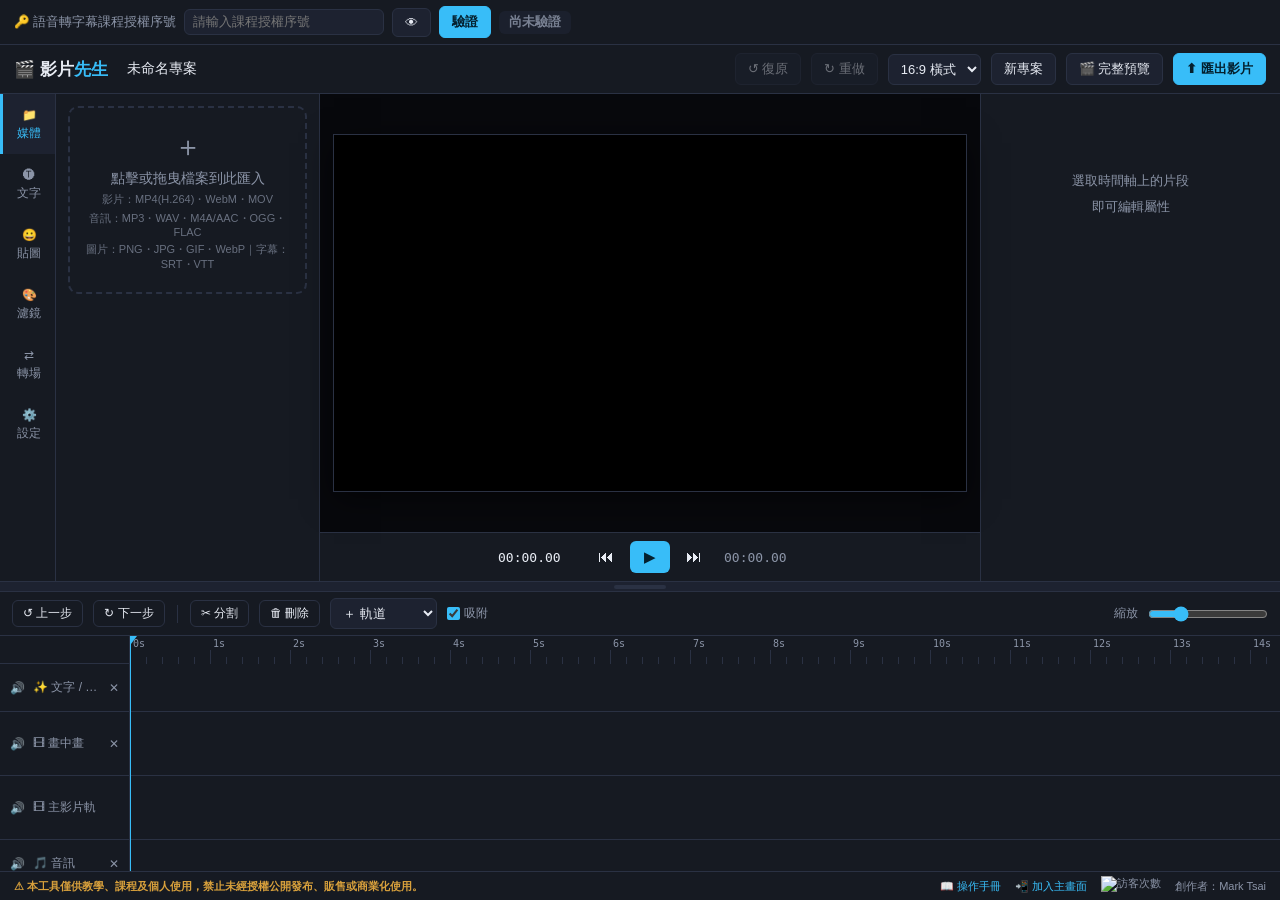
==== mrvideo_s/index.html @ 10c9a99d "feat: mrvideo_s 頁尾加訪客次數計數器 比照 SocialPost/phoenix-loan-limit/IPA_Kano 的做法，用免金鑰免後端的 visitor-badge.laob" ====
<!DOCTYPE html>
<html lang="zh-Hant">
<head>
<meta charset="UTF-8">
<meta name="viewport" content="width=device-width, initial-scale=1">
<title>影片先生（課程教學版） — 影片編輯器</title>
<link rel="manifest" href="manifest.json">
<meta name="theme-color" content="#38bdf8">
<link rel="apple-touch-icon" href="icons/apple-touch-icon.png">
<meta name="mobile-web-app-capable" content="yes">
<meta name="apple-mobile-web-app-capable" content="yes">
<meta name="apple-mobile-web-app-status-bar-style" content="default">
<meta name="apple-mobile-web-app-title" content="影片先生(教學版)">
<link rel="stylesheet" href="css/style.css?v=4">
</head>
<body>

<div id="app">

  <!-- ═══ 課程授權序號列：只鎖「🤖 語音轉字幕」功能，其餘功能（剪輯/匯出等）不受影響 ═══ -->
  <div id="licenseBar">
    <span class="lic-label">🔑 語音轉字幕課程授權序號</span>
    <input type="password" id="licenseSerial" placeholder="請輸入課程授權序號" autocomplete="off">
    <button type="button" class="tb-btn" id="btnLicenseToggle" title="顯示／隱藏序號" aria-label="顯示／隱藏序號">👁</button>
    <button type="button" class="tb-btn primary" id="btnLicenseCheck">驗證</button>
    <span id="licenseStatus" class="lic-status pending">尚未驗證</span>
  </div>

  <!-- 頂部跑馬燈：內容來自 ai-video-studio 系列共用的 Google Sheet「跑馬燈」檔案 -->
  <div id="marqueeBar"><div id="marqueeTrack"></div></div>
  <script>
  /* 頂部跑馬燈 — 獨立運作，跟序號授權列（license-gate.js）及下方 VE 命名空間都無關；內容抓自 ai-video-studio 系列共用的授權伺服器（doPost 無論序號是否有效都會附帶 marquee 陣列） */
  (function () {
    'use strict';
    var MARQUEE_CHECK_URL = "https://script.google.com/macros/s/AKfycbwKX0DNNbY8y4nf90BFTHtxgfqJcHHcZasRrgycl4QAe52_hkjMWSkYk4xOsqU-JPCROw/exec";
    var STORAGE_KEY = 've_marquee';
    var REFRESH_MS = 20 * 60 * 1000;

    var bar = document.getElementById('marqueeBar');
    var track = document.getElementById('marqueeTrack');

    function loadCache() {
      try { return JSON.parse(localStorage.getItem(STORAGE_KEY) || '[]'); } catch (e) { return []; }
    }
    function saveCache(items) {
      try { localStorage.setItem(STORAGE_KEY, JSON.stringify(items)); } catch (e) {}
    }
    function render(items) {
      if (!items || !items.length) return;
      var joined = items.join('　★　');
      track.textContent = joined + '　★　' + joined;
      bar.classList.add('show');
      var width = track.scrollWidth / 2;
      track.style.animationDuration = Math.max(width / 80, 10) + 's';
    }
    function fetchMarquee() {
      fetch(MARQUEE_CHECK_URL, { method: 'POST', body: JSON.stringify({ serial: '' }) })
        .then(function (r) { return r.json(); })
        .then(function (data) {
          if (data && Array.isArray(data.marquee) && data.marquee.length) {
            saveCache(data.marquee);
            render(data.marquee);
          }
        })
        .catch(function () {});
    }

    render(loadCache());
    fetchMarquee();
    setInterval(fetchMarquee, REFRESH_MS);
  })();
  </script>

  <!-- ═══ 頂部工具列 ═══ -->
  <header id="topbar">
    <div class="logo">🎬 影片<span>先生</span></div>
    <input id="projName" class="proj-name" value="未命名專案" spellcheck="false">
    <span id="saveStatus" class="save-status"></span>
    <div class="spacer"></div>
    <button id="btnUndo" class="tb-btn" title="復原 (Ctrl+Z)">↺ 復原</button>
    <button id="btnRedo" class="tb-btn" title="重做 (Ctrl+Y)">↻ 重做</button>
    <select id="aspectSel" class="tb-sel" title="畫布比例">
      <option value="1280x720">16:9 橫式</option>
      <option value="720x1280">9:16 直式</option>
      <option value="960x960">1:1 方形</option>
    </select>
    <button id="btnNew" class="tb-btn">新專案</button>
    <button id="btnPreviewFull" class="tb-btn">🎬 完整預覽</button>
    <button id="btnExport" class="tb-btn primary">⬆ 匯出影片</button>
  </header>

  <!-- ═══ 中段：左面板 / 預覽 / 屬性 ═══ -->
  <main id="middle">
    <aside id="left" style="width:320px">
      <nav id="leftTabs">
        <button class="ltab active" data-panel="media">📁<br>媒體</button>
        <button class="ltab" data-panel="text">🅣<br>文字</button>
        <button class="ltab" data-panel="sticker">😀<br>貼圖</button>
        <button class="ltab" data-panel="filter">🎨<br>濾鏡</button>
        <button class="ltab" data-panel="transition">⇄<br>轉場</button>
        <button class="ltab" data-panel="settings">⚙️<br>設定</button>
      </nav>
      <div id="leftBody">
        <div class="panel active" id="panel-media">
          <div id="dropzone">
            <div class="dz-icon">＋</div>
            <div>點擊或拖曳檔案到此匯入</div>
            <div class="dz-hint">影片：MP4(H.264)・WebM・MOV</div>
            <div class="dz-hint">音訊：MP3・WAV・M4A/AAC・OGG・FLAC</div>
            <div class="dz-hint">圖片：PNG・JPG・GIF・WebP｜字幕：SRT・VTT</div>
            <input type="file" id="fileInput" multiple accept="video/*,image/*,audio/*,.srt,.vtt,.mkv,.flac" hidden>
          </div>
          <div id="mediaGrid"></div>
        </div>
        <div class="panel" id="panel-text">
          <div class="panel-title">點擊將文字加到播放頭位置</div>
          <div id="textPresets"></div>
          <div class="panel-title" style="margin-top:16px">匯入字幕檔（自動依時間排到「字幕」軌）</div>
          <button id="btnSrt" class="text-preset" style="width:100%">📄 匯入 SRT / VTT 字幕檔</button>
          <input type="file" id="srtInput" accept=".srt,.vtt" multiple hidden>
          <div class="panel-title" style="margin-top:16px">🤖 語音轉字幕（辨識時間軸上的講話聲音）</div>
          <button id="btnAsr" class="text-preset" style="width:100%">🤖 辨識全片講話並生成字幕</button>
          <p class="prop-hint" id="asrMsg">辨識完成後會在「字幕」軌新增文字片段，可再手動修改文字與時間。需先在左側「⚙️設定」填入 API 金鑰，並在頂部輸入有效的課程授權序號。</p>
        </div>
        <div class="panel" id="panel-sticker">
          <div class="panel-title">點擊將貼圖加到播放頭位置</div>
          <div id="stickerGrid"></div>
        </div>
        <div class="panel" id="panel-filter">
          <div class="panel-title">套用到選取的片段</div>
          <div id="filterCards"></div>
        </div>
        <div class="panel" id="panel-transition">
          <div class="panel-title">套用到選取片段的開頭（與前一片段銜接）</div>
          <div id="transitionCards"></div>
        </div>
        <div class="panel" id="panel-settings">
          <div class="panel-title">🤖 語音轉字幕設定</div>
          <div class="panel-title" style="margin-top:0;font-weight:bold;color:var(--text)">辨識服務商</div>
          <select id="asrProvider" class="tb-sel" style="width:100%;margin-bottom:8px">
            <option value="gemini">Google Gemini（上限 15MB）</option>
            <option value="openai">OpenAI Whisper（上限 25MB）</option>
          </select>
          <input type="password" id="asrApiKeyGemini" placeholder="Gemini API 金鑰（只存本機瀏覽器）" style="width:100%;margin-bottom:8px;background:var(--panel2);border:1px solid var(--border);color:var(--text);padding:6px 8px;border-radius:5px;font-size:12px">
          <input type="password" id="asrApiKeyOpenai" placeholder="OpenAI API 金鑰（只存本機瀏覽器）" style="width:100%;margin-bottom:8px;background:var(--panel2);border:1px solid var(--border);color:var(--text);padding:6px 8px;border-radius:5px;font-size:12px">
          <p class="prop-hint">供「文字」面板的「🤖 語音轉字幕」使用，需自備所選服務商的 API 金鑰：<a href="https://aistudio.google.com/apikey" target="_blank" style="color:var(--accent)">Google AI Studio</a>（Gemini，有免費額度）或 <a href="https://platform.openai.com/api-keys" target="_blank" style="color:var(--accent)">OpenAI Platform</a>（Whisper，計量付費）。金鑰只儲存在本機瀏覽器，不會上傳到任何伺服器（僅在辨識時直接傳給所選服務商）。此功能另需在頂部輸入有效的「課程授權序號」才能使用。</p>
        </div>
      </div>
    </aside>
    <div class="resizer v" id="rzLeft" title="拖曳調整素材面板寬度"></div>

    <section id="center">
      <div id="previewWrap">
        <canvas id="previewCanvas"></canvas>
        <button id="btnExitPreview" class="tb-btn hidden">✕ 結束完整預覽</button>
      </div>
      <div id="transport">
        <span id="timeCur" class="time">00:00.00</span>
        <div class="tr-btns">
          <button id="btnPrevFrame" class="tr-btn" title="上一格 (←)">⏮</button>
          <button id="btnPlay" class="tr-btn play" title="播放/暫停 (空白鍵)">▶</button>
          <button id="btnNextFrame" class="tr-btn" title="下一格 (→)">⏭</button>
        </div>
        <span id="timeTotal" class="time dim">00:00.00</span>
      </div>
    </section>

    <div class="resizer v" id="rzRight" title="拖曳調整屬性面板寬度"></div>
    <aside id="right" style="width:300px">
      <div id="props"><div class="props-empty">選取時間軸上的片段<br>即可編輯屬性</div></div>
    </aside>
  </main>

  <!-- ═══ 底部：時間軸 ═══ -->
  <div class="resizer h" id="rzBottom" title="拖曳調整時間軸高度"></div>
  <section id="bottom" style="height:280px">
    <div id="tlToolbar">
      <button id="btnUndo2" class="tl-btn" title="上一步驟 (Ctrl+Z)">↺ 上一步</button>
      <button id="btnRedo2" class="tl-btn" title="下一步驟 (Ctrl+Y)">↻ 下一步</button>
      <span class="tl-sep"></span>
      <button id="btnSplit" class="tl-btn" title="在播放頭分割選取片段 (S)">✂ 分割</button>
      <button id="btnDelete" class="tl-btn" title="刪除選取片段 (Del)">🗑 刪除</button>
      <select id="addTrackSel" class="tb-sel" title="新增軌道">
        <option value="">＋ 軌道</option>
        <option value="audio">音訊軌</option>
        <option value="video">畫中畫軌</option>
        <option value="overlay">文字/貼圖軌</option>
      </select>
      <label class="tl-check"><input type="checkbox" id="chkSnap" checked> 吸附</label>
      <div class="spacer"></div>
      <span class="tl-zoom-label">縮放</span>
      <input type="range" id="zoomSlider" min="10" max="300" value="80">
    </div>
    <div id="tlWrap">
      <div id="tlHeads"></div>
      <div id="tlBody">
        <div id="tlContent">
          <canvas id="ruler" height="28"></canvas>
          <div id="tracksArea"></div>
          <div id="playhead"><div class="ph-head"></div></div>
        </div>
      </div>
    </div>
  </section>

  <!-- ═══ 頁尾警語 ═══ -->
  <footer id="footer">
    <span class="footer-warn">⚠ 本工具僅供教學、課程及個人使用，禁止未經授權公開發布、販售或商業化使用。</span>
    <a class="footer-link" href="manual.html" target="_blank">📖 操作手冊</a>
    <button type="button" id="installBtn" class="footer-link footer-install-btn">📲 加入主畫面</button>
    <img src="https://visitor-badge.laobi.icu/badge?page_id=m255525.mrvideos" alt="訪客次數" style="vertical-align:middle;height:20px;">
    <span class="footer-credit">創作者：Mark Tsai</span>
  </footer>
</div>

<!-- ═══ 匯出對話框 ═══ -->
<div id="exportModal" class="modal hidden">
  <div class="modal-box">
    <h3>匯出影片</h3>
    <div id="exportInfo" class="exp-info"></div>
    <div class="exp-extra">
      <label class="tl-check"><input type="checkbox" id="chkExportSrt"> 同時匯出字幕檔（.srt）</label>
      <label class="tl-check"><input type="checkbox" id="chkExportMp3"> 同時匯出音軌（.mp3）</label>
    </div>
    <div class="exp-bar"><div id="exportProgress"></div></div>
    <div id="exportStatus" class="exp-status">準備中…</div>
    <div class="modal-btns">
      <button id="btnExportStart" class="tb-btn primary">開始匯出</button>
      <button id="btnExportCancel" class="tb-btn">取消</button>
    </div>
    <div class="exp-note">快速匯出以背景編碼產生 MP4，無需播放影片；若瀏覽器不支援會自動改用即時錄製（耗時＝影片長度）。建議使用 Chrome / Edge。<br><strong>本工具僅供教學、課程及個人使用，禁止未經授權公開發布、販售或商業化使用。</strong></div>
  </div>
</div>

<div id="toast" class="hidden"></div>

<!-- mp4-muxer：WebCodecs 快速匯出的 MP4 封裝器（載入失敗時自動退回即時錄製） -->
<script src="https://cdn.jsdelivr.net/npm/mp4-muxer@5.2.1/build/mp4-muxer.min.js"></script>
<!-- lamejs：純 JS MP3 編碼器，供匯出「同時匯出音軌 (.mp3)」使用（載入失敗時該選項會提示錯誤，不影響影片匯出） -->
<script src="https://cdn.jsdelivr.net/npm/lamejs@1.2.1/lame.min.js"></script>
<script src="js/license-gate.js?v=2"></script>
<script src="js/util.js?v=1"></script>
<script src="js/state.js?v=2"></script>
<script src="js/db.js?v=1"></script>
<script src="js/media.js?v=6"></script>
<script src="js/preview.js?v=10"></script>
<script src="js/timeline.js?v=6"></script>
<script src="js/panels.js?v=7"></script>
<script src="js/export.js?v=10"></script>
<script src="js/main.js?v=4"></script>

<script>
/* 加入主畫面（PWA）— 獨立運作，跟頁首跑馬燈／序號授權列／上方 VE 命名空間都無關，重用 VE.toast 顯示提示 */
(function () {
  'use strict';
  var deferredPrompt = null;
  var btn = document.getElementById('installBtn');

  var ua = navigator.userAgent || '';
  var isIOSDevice = /iPad|iPhone|iPod/.test(ua) || (navigator.platform === 'MacIntel' && navigator.maxTouchPoints > 1);
  var isMacDesktop = /Macintosh/.test(ua) && !isIOSDevice;
  var isSafariEngine = /^((?!chrome|crios|fxios|edgios|android).)*safari/i.test(ua);
  var isStandalone = (window.matchMedia && window.matchMedia('(display-mode: standalone)').matches) || window.navigator.standalone === true;

  function fallbackMessage() {
    if (isIOSDevice) return '請點畫面上的「分享」圖示，選「加入主畫面」';
    if (isMacDesktop && isSafariEngine) return '請用選單列「檔案」→「加入 Dock」（Safari 17 以上）';
    return '目前瀏覽器不支援安裝，或已安裝過';
  }

  window.addEventListener('beforeinstallprompt', function (e) {
    e.preventDefault();
    deferredPrompt = e;
  });
  window.addEventListener('appinstalled', function () {
    deferredPrompt = null;
  });

  if (btn) {
    if (isStandalone) {
      btn.style.display = 'none';
    } else {
      btn.addEventListener('click', function () {
        if (!deferredPrompt) {
          if (window.VE && VE.toast) VE.toast(fallbackMessage()); else window.alert(fallbackMessage());
          return;
        }
        try {
          deferredPrompt.prompt();
          deferredPrompt.userChoice.then(function () { deferredPrompt = null; });
        } catch (e) {
          if (window.VE && VE.toast) VE.toast(fallbackMessage()); else window.alert(fallbackMessage());
        }
      });
    }
  }

  if ('serviceWorker' in navigator) {
    window.addEventListener('load', function () {
      navigator.serviceWorker.register('service-worker.js').catch(function () {});
    });
  }
})();
</script>
</body>
</html>
---- mrvideo_s/css/style.css ----
/* ═══ 剪影 Web — 深色剪輯介面 ═══ */
:root{
  --bg:#0d0f14;
  --panel:#161a22;
  --panel2:#1d2230;
  --panel3:#242b3d;
  --border:#2a3143;
  --text:#e8ecf4;
  --dim:#8b94a7;
  --accent:#38bdf8;
  --accent-dim:#0e7490;
  --danger:#f87171;
  --clip-video:#2b5f8f;
  --clip-image:#3d7a5a;
  --clip-audio:#3f7d52;
  --clip-text:#7c5cbf;
  --clip-sticker:#b07a3c;
  --font:"Microsoft JhengHei","Noto Sans TC","PingFang TC",sans-serif;
}
*{box-sizing:border-box;margin:0;padding:0}
html,body{height:100%;overflow:hidden}
body{background:var(--bg);color:var(--text);font-family:var(--font);font-size:14px;user-select:none}
button{font-family:var(--font);cursor:pointer}
input,select,textarea{font-family:var(--font)}
.spacer{flex:1}
.hidden{display:none!important}

#app{display:flex;flex-direction:column;height:100vh}

/* ═══ 頂部跑馬燈（內容來自 ai-video-studio 系列共用的 Google Sheet「跑馬燈」檔案） ═══ */
#marqueeBar{flex:0 0 auto;height:30px;background:var(--panel);border-bottom:1px solid var(--border);overflow:hidden;display:none;align-items:center}
#marqueeBar.show{display:flex}
#marqueeTrack{display:inline-block;white-space:nowrap;padding-left:100%;font-size:13px;font-weight:600;color:var(--accent);animation:marquee-scroll 30s linear infinite}
@keyframes marquee-scroll{from{transform:translateX(0)}to{transform:translateX(-50%)}}

/* ═══ 頂部工具列 ═══ */
#topbar{display:flex;align-items:center;gap:10px;padding:8px 14px;background:var(--panel);border-bottom:1px solid var(--border);flex:0 0 auto}
.logo{font-size:17px;font-weight:bold;white-space:nowrap}
.logo span{color:var(--accent)}
.proj-name{background:transparent;border:1px solid transparent;color:var(--text);font-size:14px;padding:4px 8px;border-radius:6px;width:180px}
.proj-name:hover,.proj-name:focus{border-color:var(--border);background:var(--panel2);outline:none}
.save-status{color:var(--dim);font-size:12px}
.tb-btn{background:var(--panel2);border:1px solid var(--border);color:var(--text);padding:6px 12px;border-radius:6px;font-size:13px}
.tb-btn:hover{background:var(--panel3)}
.tb-btn:disabled{opacity:.4;cursor:default}
.tb-btn.primary{background:var(--accent);border-color:var(--accent);color:#04202e;font-weight:bold}
.tb-btn.primary:hover{filter:brightness(1.1)}
.tb-sel{background:var(--panel2);border:1px solid var(--border);color:var(--text);padding:6px 8px;border-radius:6px;font-size:13px}

/* ═══ 中段三欄 ═══ */
#middle{display:flex;flex:1;min-height:0}
#left{display:flex;flex:0 0 auto;background:var(--panel);border-right:1px solid var(--border)}

/* ═══ 面板大小調整分隔線 ═══ */
.resizer{flex:0 0 auto;transition:background .15s;z-index:20}
.resizer.v{width:6px;cursor:col-resize;margin:0 -3px;position:relative;background:transparent}
.resizer.v:hover,.resizer.v.active{background:var(--accent)}
/* 時間軸上緣：可見的拖曳橫桿（中央有握把） */
.resizer.h{height:10px;cursor:row-resize;background:var(--panel2);border-top:1px solid var(--border);display:flex;align-items:center;justify-content:center}
.resizer.h::after{content:'';width:52px;height:4px;border-radius:2px;background:var(--border);transition:background .15s}
.resizer.h:hover{background:var(--panel3)}
.resizer.h:hover::after,.resizer.h.active::after{background:var(--accent)}
#leftTabs{display:flex;flex-direction:column;width:56px;flex:0 0 auto;border-right:1px solid var(--border);overflow-y:auto}
.ltab{background:transparent;border:none;color:var(--dim);padding:12px 4px;font-size:12px;line-height:1.5;border-left:3px solid transparent}
.ltab:hover{color:var(--text)}
.ltab.active{color:var(--accent);border-left-color:var(--accent);background:var(--panel2)}
#leftBody{flex:1;overflow-y:auto;min-width:0}
.panel{display:none;padding:12px}
.panel.active{display:block}
.panel-title{color:var(--dim);font-size:12px;margin-bottom:10px}

/* 匯入區 */
#dropzone{border:2px dashed var(--border);border-radius:10px;padding:20px 10px;text-align:center;color:var(--dim);cursor:pointer;transition:.15s}
#dropzone:hover,#dropzone.drag{border-color:var(--accent);color:var(--accent);background:rgba(56,189,248,.05)}
.dz-icon{font-size:28px;margin-bottom:4px}
.dz-hint{font-size:11px;margin-top:4px;opacity:.7}

/* 素材庫 */
#mediaGrid{display:grid;grid-template-columns:repeat(auto-fill,minmax(105px,1fr));gap:8px;margin-top:12px}
.media-item{background:var(--panel2);border:1px solid var(--border);border-radius:8px;overflow:hidden;cursor:grab;position:relative}
.media-item:hover{border-color:var(--accent)}
.media-item.offline{opacity:.45}
.media-thumb{width:100%;height:62px;object-fit:cover;display:block;background:#000}
.media-thumb-icon{width:100%;height:62px;display:flex;align-items:center;justify-content:center;font-size:26px;background:#20293a}
.media-name{font-size:11px;padding:4px 6px;white-space:nowrap;overflow:hidden;text-overflow:ellipsis;color:var(--dim)}
.media-dur{position:absolute;top:4px;right:4px;background:rgba(0,0,0,.7);font-size:10px;padding:1px 5px;border-radius:4px}
.media-add{position:absolute;top:4px;left:4px;background:var(--accent);color:#04202e;border:none;border-radius:4px;width:20px;height:20px;font-weight:bold;display:none;line-height:1}
.media-item:hover .media-add{display:block}
.media-del{position:absolute;bottom:26px;right:4px;background:rgba(0,0,0,.7);color:var(--danger);border:none;border-radius:4px;width:20px;height:20px;display:none;line-height:1}
.media-item:hover .media-del{display:block}

/* 文字/貼圖/濾鏡/轉場卡片 */
#textPresets{display:flex;flex-direction:column;gap:8px}
.text-preset{background:var(--panel2);border:1px solid var(--border);border-radius:8px;padding:14px;text-align:center;cursor:pointer}
.text-preset:hover{border-color:var(--accent)}
#stickerGrid{display:grid;grid-template-columns:repeat(5,1fr);gap:6px}
.sticker-btn{background:var(--panel2);border:1px solid var(--border);border-radius:8px;font-size:24px;padding:8px 0}
.sticker-btn:hover{border-color:var(--accent);background:var(--panel3)}
#filterCards,#transitionCards{display:grid;grid-template-columns:repeat(2,1fr);gap:8px}
.fx-card{background:var(--panel2);border:1px solid var(--border);border-radius:8px;padding:10px;text-align:center;cursor:pointer}
.fx-card:hover{border-color:var(--accent)}
.fx-card .fx-icon{font-size:22px;margin-bottom:4px}
.fx-card .fx-name{font-size:12px}
.fx-card.active{border-color:var(--accent);background:rgba(56,189,248,.1)}

/* ═══ 中央預覽 ═══ */
#center{flex:1;display:flex;flex-direction:column;min-width:0;background:#07080c}
#previewWrap{flex:1;display:flex;align-items:center;justify-content:center;min-height:0;padding:14px;position:relative}
#previewCanvas{max-width:100%;max-height:100%;background:#000;box-shadow:0 0 0 1px var(--border),0 8px 30px rgba(0,0,0,.5);cursor:move}
#btnExitPreview{position:absolute;top:10px;right:10px;z-index:20}

/* ═══ 完整預覽（劇院模式）：隱藏側面板與時間軸，讓中央畫布放大播放完整成品 ═══ */
#app.theater-mode #left,
#app.theater-mode #rzLeft,
#app.theater-mode #right,
#app.theater-mode #rzRight,
#app.theater-mode #rzBottom,
#app.theater-mode #bottom{display:none}
#transport{display:flex;align-items:center;gap:14px;padding:8px 16px;background:var(--panel);border-top:1px solid var(--border);justify-content:center}
.time{font-family:Consolas,monospace;font-size:13px;min-width:78px}
.time.dim{color:var(--dim)}
.tr-btns{display:flex;gap:8px}
.tr-btn{background:transparent;border:none;color:var(--text);font-size:16px;padding:4px 8px;border-radius:6px}
.tr-btn:hover{background:var(--panel3)}
.tr-btn.play{background:var(--accent);color:#04202e;width:40px;height:32px;font-size:15px}

/* ═══ 右側屬性面板 ═══ */
#right{flex:0 0 auto;background:var(--panel);border-left:1px solid var(--border);overflow-y:auto}
#props{padding:14px}
.props-empty{color:var(--dim);text-align:center;padding-top:60px;font-size:13px;line-height:2}
.props-section{margin-bottom:16px}
.props-section h4{font-size:12px;color:var(--accent);margin-bottom:8px;border-bottom:1px solid var(--border);padding-bottom:4px}
.prop-row{display:flex;align-items:center;gap:8px;margin-bottom:7px}
.prop-row label{width:56px;flex:0 0 auto;font-size:12px;color:var(--dim)}
.prop-row input[type=number]{width:70px;background:var(--panel2);border:1px solid var(--border);color:var(--text);padding:4px 6px;border-radius:5px;font-size:12px}
.prop-row input[type=range]{flex:1;accent-color:var(--accent)}
.prop-row input[type=color]{width:32px;height:26px;border:1px solid var(--border);border-radius:5px;background:var(--panel2);padding:1px}
.prop-row input[type=text],.prop-row textarea,.prop-row select{flex:1;background:var(--panel2);border:1px solid var(--border);color:var(--text);padding:5px 7px;border-radius:5px;font-size:12px}
.prop-row textarea{resize:vertical;min-height:48px}
.prop-row .val{width:44px;font-size:11px;color:var(--dim);text-align:right}
.kf-btn{background:transparent;border:1px solid var(--border);color:var(--dim);width:24px;height:24px;border-radius:5px;font-size:11px;flex:0 0 auto;line-height:1}
.kf-btn:hover{border-color:var(--accent);color:var(--accent)}
.kf-btn.has-kf{color:var(--accent);border-color:var(--accent-dim)}
.kf-btn.at-kf{background:var(--accent);color:#04202e;border-color:var(--accent)}
.prop-hint{font-size:11px;color:var(--dim);margin-top:4px;line-height:1.6}
.prop-btn{background:var(--panel2);border:1px solid var(--border);color:var(--text);padding:4px 10px;border-radius:5px;font-size:12px}
.prop-btn:hover{background:var(--panel3)}
.props-clipname{font-size:13px;font-weight:bold;margin-bottom:2px;word-break:break-all}
.props-cliptype{font-size:11px;color:var(--dim);margin-bottom:12px}

/* ═══ 底部時間軸 ═══ */
#bottom{flex:0 0 auto;display:flex;flex-direction:column;background:var(--panel);border-top:1px solid var(--border);min-height:0}
.tl-sep{width:1px;height:18px;background:var(--border);margin:0 2px}
#tlToolbar{display:flex;align-items:center;gap:10px;padding:6px 12px;border-bottom:1px solid var(--border);flex:0 0 auto}
.tl-btn{background:transparent;border:1px solid var(--border);color:var(--text);padding:4px 10px;border-radius:6px;font-size:12px}
.tl-btn:hover{background:var(--panel3)}
.tl-check{font-size:12px;color:var(--dim);display:flex;align-items:center;gap:4px}
.tl-check input{accent-color:var(--accent)}
.tl-zoom-label{font-size:12px;color:var(--dim)}
#zoomSlider{width:120px;accent-color:var(--accent)}

#tlWrap{flex:1;display:flex;min-height:0;overflow-y:auto}
#tlHeads{width:130px;flex:0 0 auto;border-right:1px solid var(--border);background:var(--panel)}
.tl-head-spacer{height:28px;border-bottom:1px solid var(--border)}
.tl-head{display:flex;align-items:center;gap:6px;padding:0 8px;border-bottom:1px solid var(--border);font-size:12px;color:var(--dim);cursor:grab;user-select:none}
.tl-head.dragging{background:var(--panel3);color:var(--text);cursor:grabbing;box-shadow:inset 3px 0 0 var(--accent)}
.tl-head .th-name{flex:1;white-space:nowrap;overflow:hidden;text-overflow:ellipsis}
.th-mute{background:transparent;border:none;color:var(--dim);font-size:12px;padding:2px}
.th-mute.on{color:var(--danger)}
#tlBody{flex:1;overflow-x:auto;overflow-y:hidden;position:relative}
#tlContent{position:relative;min-height:100%}
#ruler{display:block;cursor:pointer}
#tracksArea{position:relative}
.track-row{position:relative;border-bottom:1px solid var(--border);background:repeating-linear-gradient(90deg,transparent 0,transparent 100%)}
.track-row.drag-over{background:rgba(56,189,248,.07)}

/* 拖放素材時：亮起相容的目標軌道 */
body[data-drag-type="video"] .track-row[data-track-type="video"],
body[data-drag-type="image"] .track-row[data-track-type="video"],
body[data-drag-type="audio"] .track-row[data-track-type="audio"]{
  background:rgba(56,189,248,.08);
  box-shadow:inset 0 0 0 1px rgba(56,189,248,.35);
}

/* 拖放落點幽靈預覽 */
#dropGhost{position:absolute;top:4px;bottom:4px;border-radius:6px;pointer-events:none;z-index:6;border:1.5px dashed var(--accent);background:rgba(56,189,248,.18)}
#dropGhost.newtrack{border-color:#f59e0b;background:rgba(245,158,11,.16)}
#dropGhost.bad{border-color:var(--danger);background:rgba(248,113,113,.15)}

.clip{position:absolute;top:4px;bottom:4px;border-radius:6px;overflow:hidden;cursor:grab;border:1.5px solid transparent;font-size:11px}
.clip.selected{border-color:var(--accent);box-shadow:0 0 8px rgba(56,189,248,.45);z-index:5}
.clip .clip-label{position:absolute;left:6px;top:3px;right:6px;white-space:nowrap;overflow:hidden;text-overflow:ellipsis;text-shadow:0 1px 2px rgba(0,0,0,.8);pointer-events:none}
.clip .clip-thumb{position:absolute;inset:0;background-size:auto 100%;background-repeat:repeat-x;opacity:.55;pointer-events:none}
.clip.c-video{background:var(--clip-video)}
.clip.c-image{background:var(--clip-image)}
.clip.c-audio{background:var(--clip-audio)}
.clip.c-text{background:var(--clip-text)}
.clip.c-sticker{background:var(--clip-sticker)}
.clip .trim{position:absolute;top:0;bottom:0;width:8px;cursor:ew-resize;z-index:3}
.clip .trim.l{left:0}.clip .trim.r{right:0}
.clip.selected .trim{background:rgba(56,189,248,.5)}
.clip .kf-marks{position:absolute;bottom:1px;left:0;right:0;height:8px;pointer-events:none}
.clip .kf-mark{position:absolute;width:6px;height:6px;background:#fff;transform:rotate(45deg) translateX(-3px);bottom:1px}
.clip .trans-badge{position:absolute;left:0;top:0;bottom:0;width:14px;background:linear-gradient(90deg,rgba(0,0,0,.55),transparent);display:flex;align-items:center;justify-content:center;font-size:9px;pointer-events:none}

#playhead{position:absolute;top:0;bottom:0;width:0;border-left:1.5px solid var(--accent);z-index:10;pointer-events:none}
.ph-head{position:absolute;top:0;left:-6.5px;width:0;height:0;border:6px solid transparent;border-top:8px solid var(--accent)}

/* ═══ Modal / Toast ═══ */
.modal{position:fixed;inset:0;background:rgba(0,0,0,.65);display:flex;align-items:center;justify-content:center;z-index:100}
.modal-box{background:var(--panel2);border:1px solid var(--border);border-radius:12px;padding:24px;width:420px;max-width:92vw}
.modal-box h3{margin-bottom:14px}
.exp-info{font-size:13px;color:var(--dim);margin-bottom:12px;line-height:1.8}
.exp-bar{height:8px;background:var(--panel);border-radius:4px;overflow:hidden;margin-bottom:8px}
#exportProgress{height:100%;width:0;background:var(--accent);transition:width .3s}
.exp-status{font-size:12px;color:var(--dim);margin-bottom:14px}
.modal-btns{display:flex;gap:10px;justify-content:flex-end}
.exp-extra{display:flex;flex-direction:column;gap:6px;margin-bottom:12px}
.exp-note{font-size:11px;color:var(--dim);margin-top:14px;line-height:1.7;border-top:1px solid var(--border);padding-top:10px}

/* ═══ 頁尾警語 ═══ */
#footer{display:flex;align-items:center;gap:14px;padding:4px 14px;background:var(--panel);border-top:1px solid var(--border);flex:0 0 auto;font-size:11px;color:var(--dim)}
.footer-warn{flex:1;font-weight:bold;color:#d9a13c;white-space:nowrap;overflow:hidden;text-overflow:ellipsis}
.footer-credit{white-space:nowrap}
.footer-link{color:var(--accent);text-decoration:none;white-space:nowrap}
.footer-link:hover{text-decoration:underline}
.footer-install-btn{background:none;border:none;font-size:11px;padding:0;font-family:inherit}

#toast{position:fixed;bottom:300px;left:50%;transform:translateX(-50%);background:var(--panel3);border:1px solid var(--border);color:var(--text);padding:9px 18px;border-radius:8px;font-size:13px;z-index:200;box-shadow:0 4px 20px rgba(0,0,0,.5)}

/* ═══ RWD ═══ */
@media (max-width:980px){
  #left{width:250px}
  #right{width:240px}
}
@media (max-width:600px){
  #app::before{content:"📱 畫面太小 — 請使用桌面瀏覽器以獲得完整剪輯體驗";position:fixed;inset:0;background:var(--bg);z-index:999;display:flex;align-items:center;justify-content:center;padding:30px;text-align:center;line-height:2;font-size:15px}
}
::-webkit-scrollbar{width:10px;height:10px}
::-webkit-scrollbar-thumb{background:var(--panel3);border-radius:5px}
::-webkit-scrollbar-track{background:transparent}

/* ═══ 課程授權序號列（只鎖「🤖 語音轉字幕」功能，不擋其他操作） ═══ */
#licenseBar{display:flex;align-items:center;gap:8px;padding:6px 14px;background:var(--panel);border-bottom:1px solid var(--border);flex:0 0 auto;font-size:12.5px}
.lic-label{color:var(--dim);white-space:nowrap}
#licenseSerial{flex:0 0 auto;width:200px;min-width:0;background:var(--panel2);border:1px solid var(--border);color:var(--text);padding:5px 8px;border-radius:6px;font-size:12.5px;font-family:inherit}
.lic-status{padding:3px 10px;border-radius:6px;background:var(--panel2);color:var(--dim);font-weight:600;white-space:nowrap}
.lic-status.ok{background:rgba(56,189,248,.12);color:var(--accent)}
.lic-status.pending{opacity:.85}
.lic-status.bad{background:rgba(248,113,113,.12);color:var(--danger)}
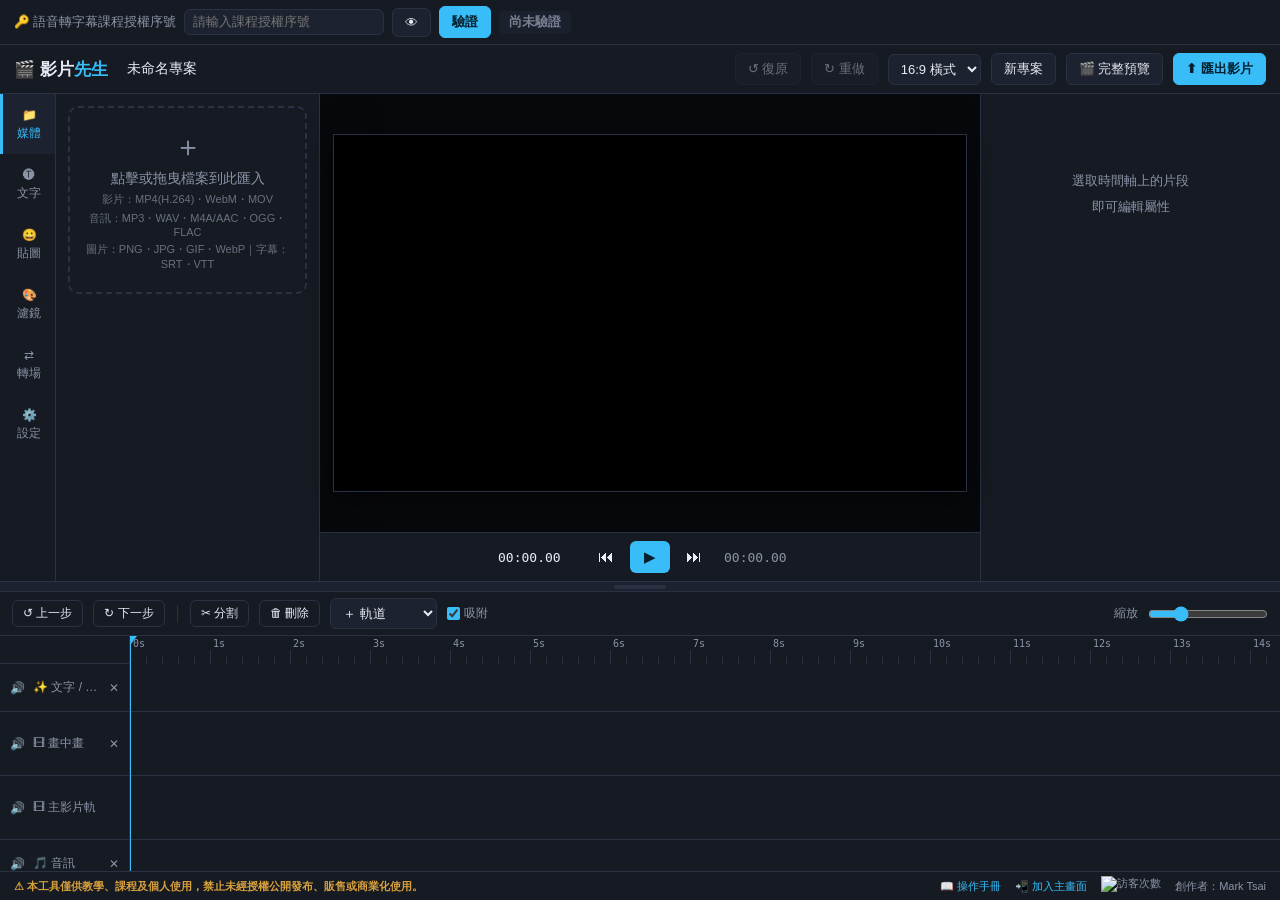
==== commit dd359859: "fix: 軌道靜音不再連帶隱藏影片軌畫面 軌道標頭「靜音」按鈕原本同時會隱藏整軌畫面，對影片軌來說變成 「按下靜音、畫面也跟著變黑」。拆開靜音（聲音）與隱藏（畫面）， 靜音一個影片軌後畫面仍會正常顯示" ====
--- a/mrvideo_s/index.html
+++ b/mrvideo_s/index.html
@@ -242,11 +242,11 @@
 <script src="js/util.js?v=1"></script>
 <script src="js/state.js?v=2"></script>
 <script src="js/db.js?v=1"></script>
-<script src="js/media.js?v=6"></script>
-<script src="js/preview.js?v=10"></script>
-<script src="js/timeline.js?v=6"></script>
-<script src="js/panels.js?v=7"></script>
-<script src="js/export.js?v=10"></script>
+<script src="js/media.js?v=7"></script>
+<script src="js/preview.js?v=11"></script>
+<script src="js/timeline.js?v=7"></script>
+<script src="js/panels.js?v=8"></script>
+<script src="js/export.js?v=11"></script>
 <script src="js/main.js?v=4"></script>
 
 <script>
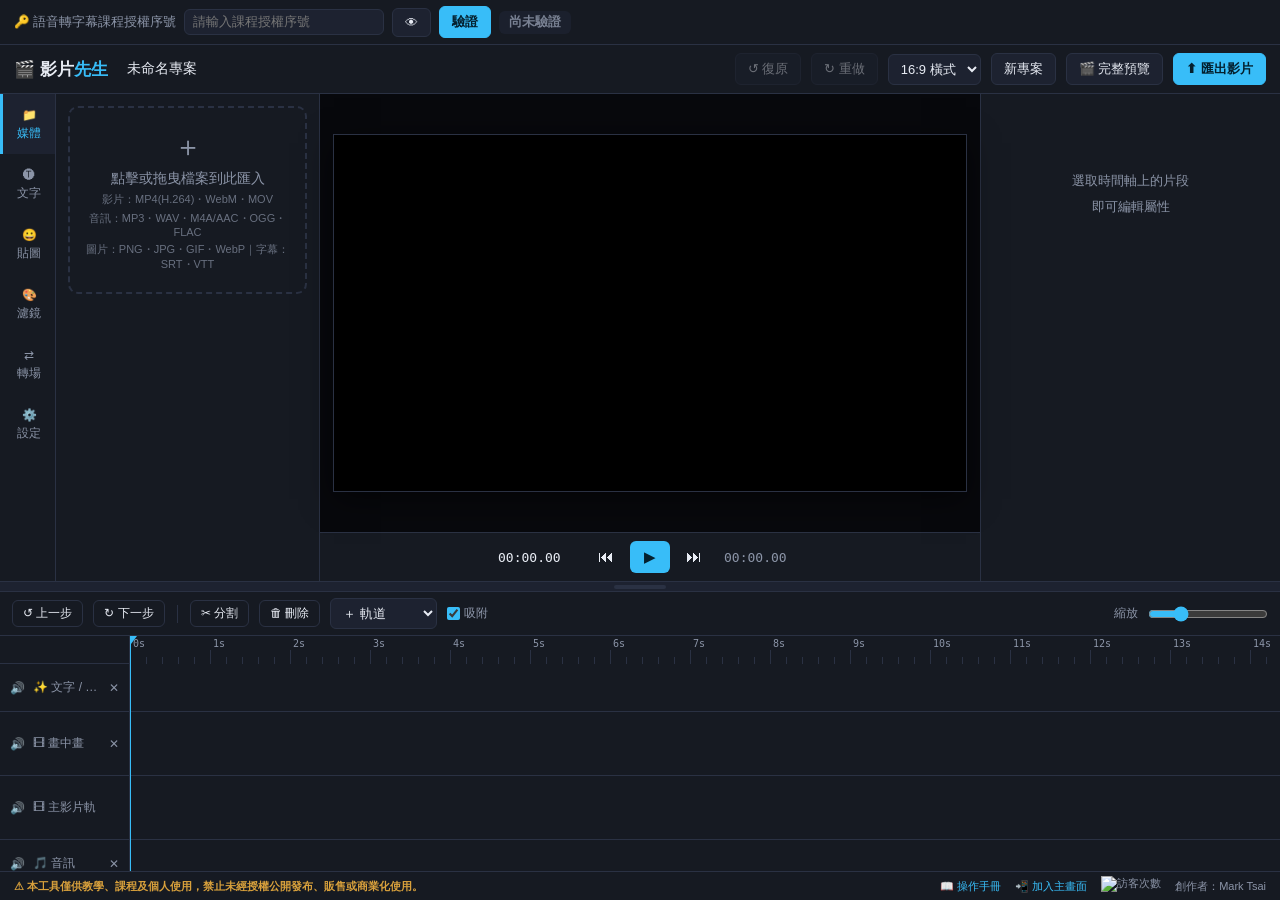
==== commit 8ccf7d41: "mrvideo_s 跑馬燈：內容不變不重繪、支援 [文字](網址) 連結語法 避免每 20 分鐘背景重抓資料時無條件重寫 DOM 導致 CSS animation 被重置歸零重跑； 新增 markdo" ====
--- a/mrvideo_s/index.html
+++ b/mrvideo_s/index.html
@@ -38,6 +38,7 @@
 
     var bar = document.getElementById('marqueeBar');
     var track = document.getElementById('marqueeTrack');
+    var lastKey = null;
 
     function loadCache() {
       try { return JSON.parse(localStorage.getItem(STORAGE_KEY) || '[]'); } catch (e) { return []; }
@@ -45,10 +46,44 @@
     function saveCache(items) {
       try { localStorage.setItem(STORAGE_KEY, JSON.stringify(items)); } catch (e) {}
     }
+    // 把「[文字](https://...)」語法轉成可點擊連結，其餘文字維持純文字（用 createTextNode 避免 XSS）
+    function appendParsedText(container, text) {
+      var re = /\[([^\]]+)\]\((https?:\/\/[^\s)]+)\)/g;
+      var lastIndex = 0, m;
+      while ((m = re.exec(text))) {
+        if (m.index > lastIndex) container.appendChild(document.createTextNode(text.slice(lastIndex, m.index)));
+        var a = document.createElement('a');
+        a.href = m[2];
+        a.textContent = m[1];
+        a.target = '_blank';
+        a.rel = 'noopener noreferrer';
+        a.style.color = 'inherit';
+        a.style.textDecoration = 'underline';
+        container.appendChild(a);
+        lastIndex = re.lastIndex;
+      }
+      if (lastIndex < text.length) container.appendChild(document.createTextNode(text.slice(lastIndex)));
+    }
+    function buildTrackContent(items) {
+      var frag = document.createDocumentFragment();
+      function appendPass() {
+        items.forEach(function (item, idx) {
+          if (idx > 0) frag.appendChild(document.createTextNode('　★　'));
+          appendParsedText(frag, item);
+        });
+      }
+      appendPass();
+      frag.appendChild(document.createTextNode('　★　'));
+      appendPass();
+      return frag;
+    }
     function render(items) {
       if (!items || !items.length) return;
-      var joined = items.join('　★　');
-      track.textContent = joined + '　★　' + joined;
+      var key = JSON.stringify(items);
+      if (key === lastKey) return;   // 內容沒變就不重繪，避免 CSS animation 被重置而歸零重跑
+      lastKey = key;
+      track.innerHTML = '';
+      track.appendChild(buildTrackContent(items));
       bar.classList.add('show');
       var width = track.scrollWidth / 2;
       track.style.animationDuration = Math.max(width / 80, 10) + 's';
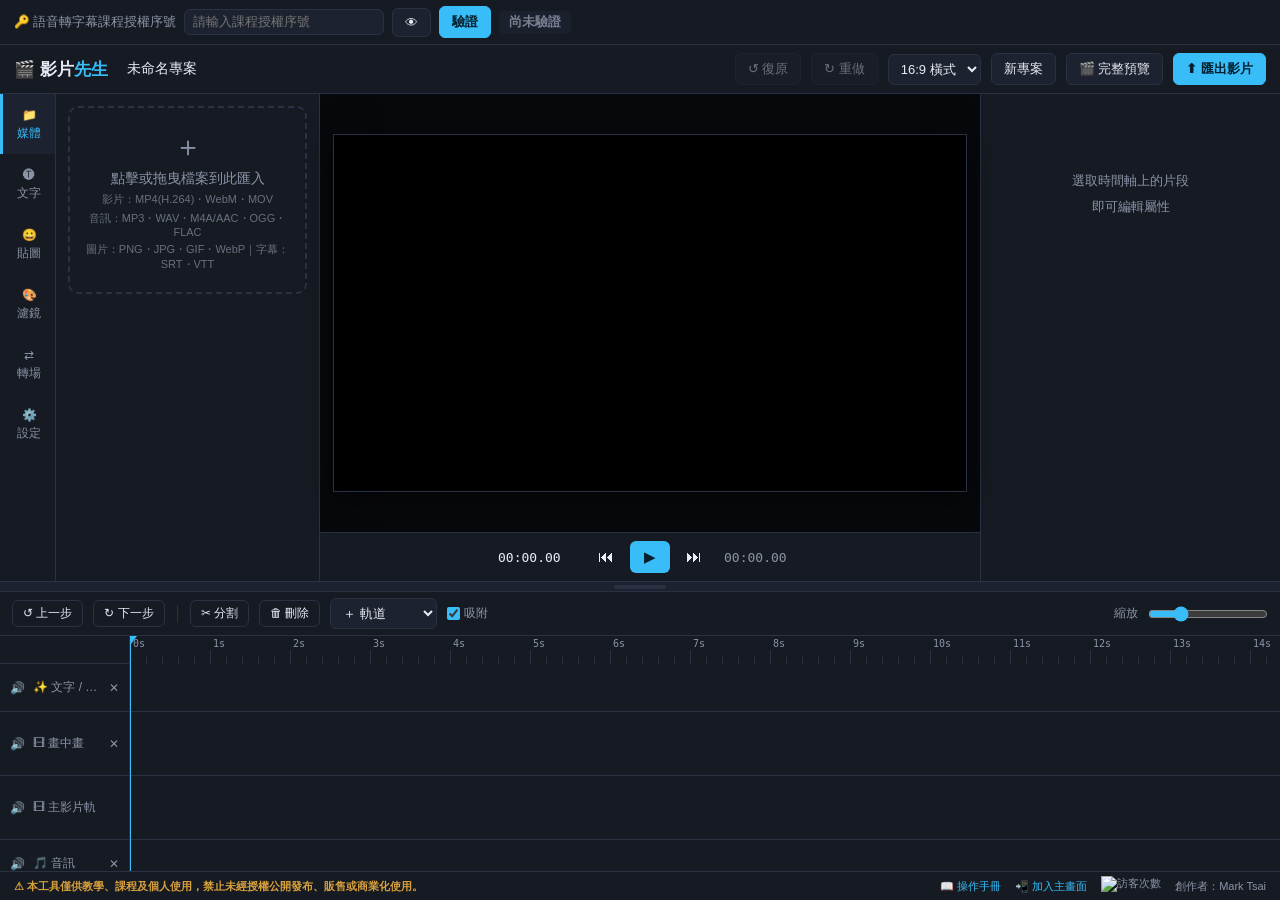
==== commit 762b8e6a: "Crop 16:9 sources into 9:16 portrait canvas instead of letterboxing Portrait canvas now defaults to " ====
--- a/mrvideo_s/index.html
+++ b/mrvideo_s/index.html
@@ -11,7 +11,7 @@
 <meta name="apple-mobile-web-app-capable" content="yes">
 <meta name="apple-mobile-web-app-status-bar-style" content="default">
 <meta name="apple-mobile-web-app-title" content="影片先生(教學版)">
-<link rel="stylesheet" href="css/style.css?v=4">
+<link rel="stylesheet" href="css/style.css?v=5">
 </head>
 <body>
 
@@ -278,9 +278,9 @@
 <script src="js/state.js?v=2"></script>
 <script src="js/db.js?v=1"></script>
 <script src="js/media.js?v=7"></script>
-<script src="js/preview.js?v=11"></script>
+<script src="js/preview.js?v=12"></script>
 <script src="js/timeline.js?v=7"></script>
-<script src="js/panels.js?v=8"></script>
+<script src="js/panels.js?v=9"></script>
 <script src="js/export.js?v=11"></script>
 <script src="js/main.js?v=4"></script>
 
--- a/mrvideo_s/css/style.css
+++ b/mrvideo_s/css/style.css
@@ -31,6 +31,7 @@
 #marqueeBar{flex:0 0 auto;height:30px;background:var(--panel);border-bottom:1px solid var(--border);overflow:hidden;display:none;align-items:center}
 #marqueeBar.show{display:flex}
 #marqueeTrack{display:inline-block;white-space:nowrap;padding-left:100%;font-size:13px;font-weight:600;color:var(--accent);animation:marquee-scroll 30s linear infinite}
+#marqueeBar:hover #marqueeTrack{animation-play-state:paused}
 @keyframes marquee-scroll{from{transform:translateX(0)}to{transform:translateX(-50%)}}
 
 /* ═══ 頂部工具列 ═══ */
@@ -248,3 +249,7 @@
 .lic-status.ok{background:rgba(56,189,248,.12);color:var(--accent)}
 .lic-status.pending{opacity:.85}
 .lic-status.bad{background:rgba(248,113,113,.12);color:var(--danger)}
+
+.crop-hint{font-size:11px;color:var(--dim);margin:2px 0 6px;line-height:1.5}
+.crop-mini{display:block;width:100%;height:auto;border:1px solid var(--border);border-radius:5px;cursor:grab;touch-action:none;margin-bottom:8px;background:#000}
+.crop-mini:active{cursor:grabbing}
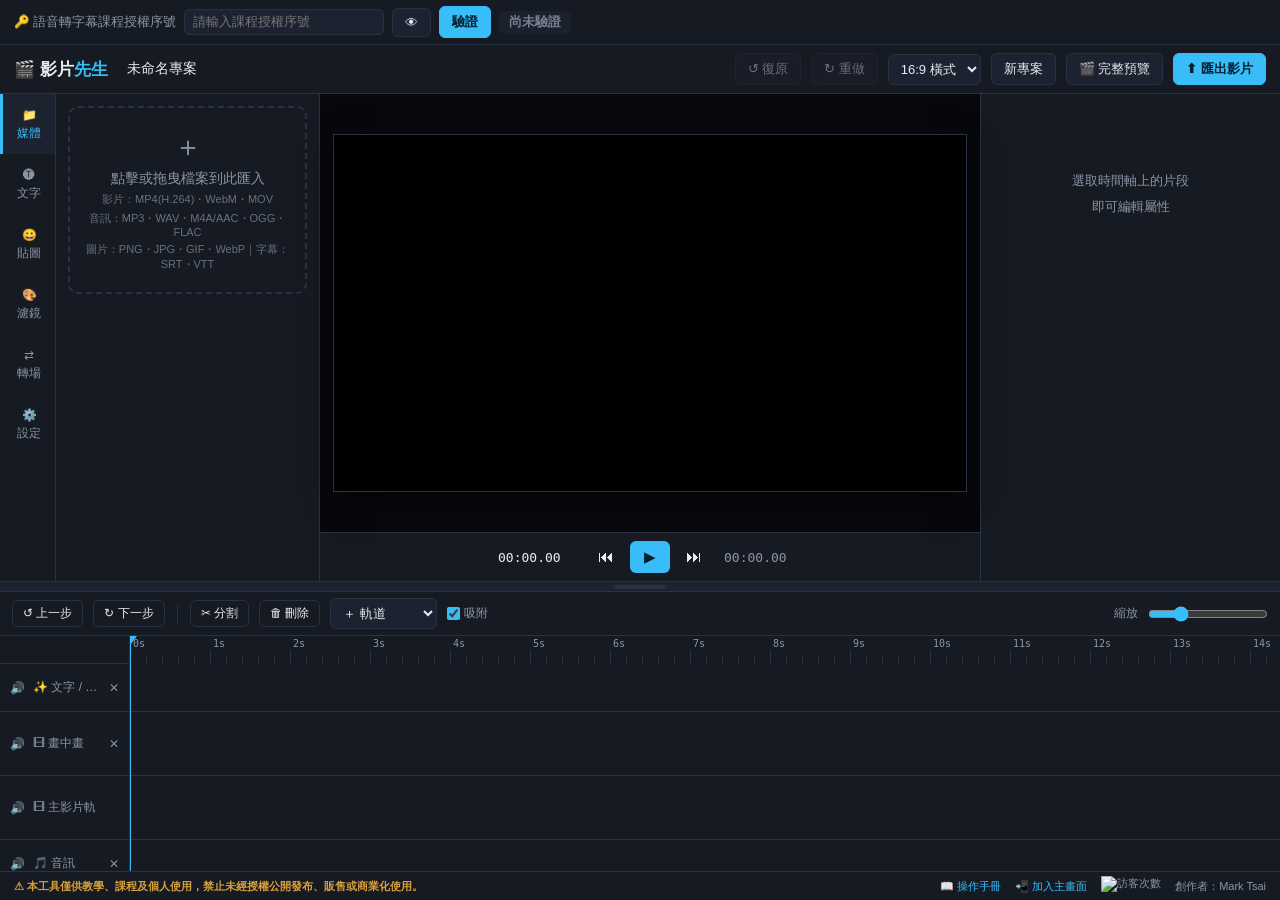
==== commit 460a585c: "Make crop box size adjustable and apply crop-fill to 1:1 canvas Crop box can be resized via corner h" ====
--- a/mrvideo_s/index.html
+++ b/mrvideo_s/index.html
@@ -11,7 +11,7 @@
 <meta name="apple-mobile-web-app-capable" content="yes">
 <meta name="apple-mobile-web-app-status-bar-style" content="default">
 <meta name="apple-mobile-web-app-title" content="影片先生(教學版)">
-<link rel="stylesheet" href="css/style.css?v=5">
+<link rel="stylesheet" href="css/style.css?v=6">
 </head>
 <body>
 
@@ -278,9 +278,9 @@
 <script src="js/state.js?v=2"></script>
 <script src="js/db.js?v=1"></script>
 <script src="js/media.js?v=7"></script>
-<script src="js/preview.js?v=12"></script>
+<script src="js/preview.js?v=13"></script>
 <script src="js/timeline.js?v=7"></script>
-<script src="js/panels.js?v=9"></script>
+<script src="js/panels.js?v=10"></script>
 <script src="js/export.js?v=11"></script>
 <script src="js/main.js?v=4"></script>
 
--- a/mrvideo_s/css/style.css
+++ b/mrvideo_s/css/style.css
@@ -132,7 +132,7 @@
 .props-section{margin-bottom:16px}
 .props-section h4{font-size:12px;color:var(--accent);margin-bottom:8px;border-bottom:1px solid var(--border);padding-bottom:4px}
 .prop-row{display:flex;align-items:center;gap:8px;margin-bottom:7px}
-.prop-row label{width:56px;flex:0 0 auto;font-size:12px;color:var(--dim)}
+.prop-row label{width:60px;flex:0 0 auto;font-size:12px;color:var(--dim)}
 .prop-row input[type=number]{width:70px;background:var(--panel2);border:1px solid var(--border);color:var(--text);padding:4px 6px;border-radius:5px;font-size:12px}
 .prop-row input[type=range]{flex:1;accent-color:var(--accent)}
 .prop-row input[type=color]{width:32px;height:26px;border:1px solid var(--border);border-radius:5px;background:var(--panel2);padding:1px}
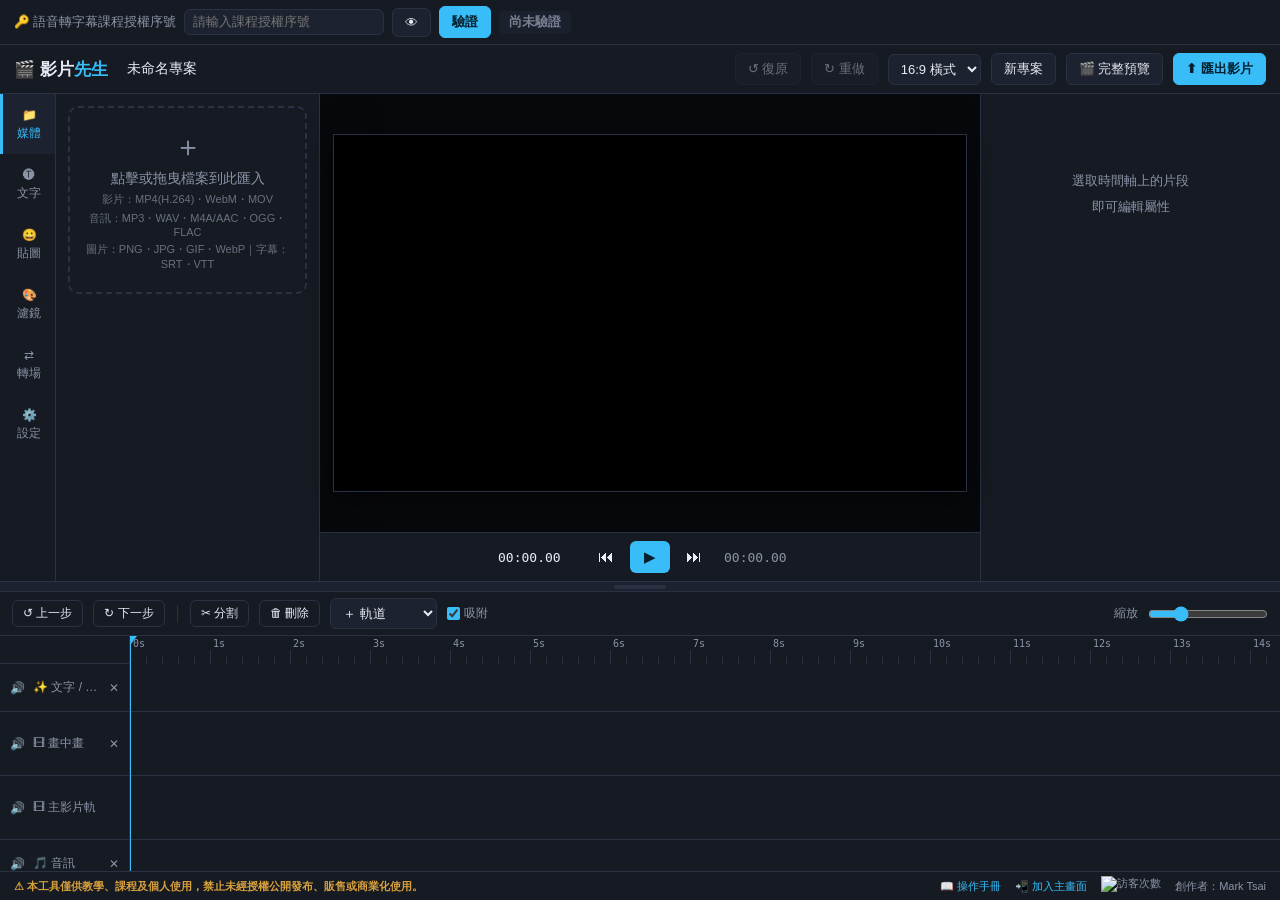
==== commit 295ff926: "Expand transitions to 22 and filter presets to 20 Transitions: add fade-to-white, blur, 4-direction " ====
--- a/mrvideo_s/index.html
+++ b/mrvideo_s/index.html
@@ -11,7 +11,7 @@
 <meta name="apple-mobile-web-app-capable" content="yes">
 <meta name="apple-mobile-web-app-status-bar-style" content="default">
 <meta name="apple-mobile-web-app-title" content="影片先生(教學版)">
-<link rel="stylesheet" href="css/style.css?v=6">
+<link rel="stylesheet" href="css/style.css?v=7">
 </head>
 <body>
 
@@ -275,12 +275,12 @@
 <script src="https://cdn.jsdelivr.net/npm/lamejs@1.2.1/lame.min.js"></script>
 <script src="js/license-gate.js?v=2"></script>
 <script src="js/util.js?v=1"></script>
-<script src="js/state.js?v=2"></script>
+<script src="js/state.js?v=3"></script>
 <script src="js/db.js?v=1"></script>
 <script src="js/media.js?v=7"></script>
-<script src="js/preview.js?v=13"></script>
+<script src="js/preview.js?v=14"></script>
 <script src="js/timeline.js?v=7"></script>
-<script src="js/panels.js?v=10"></script>
+<script src="js/panels.js?v=11"></script>
 <script src="js/export.js?v=11"></script>
 <script src="js/main.js?v=4"></script>
 
--- a/mrvideo_s/css/style.css
+++ b/mrvideo_s/css/style.css
@@ -102,6 +102,7 @@
 .fx-card:hover{border-color:var(--accent)}
 .fx-card .fx-icon{font-size:22px;margin-bottom:4px}
 .fx-card .fx-name{font-size:12px}
+.fx-group{grid-column:1/-1;font-size:11px;color:var(--dim);margin:4px 0 -2px;letter-spacing:.05em}
 .fx-card.active{border-color:var(--accent);background:rgba(56,189,248,.1)}
 
 /* ═══ 中央預覽 ═══ */
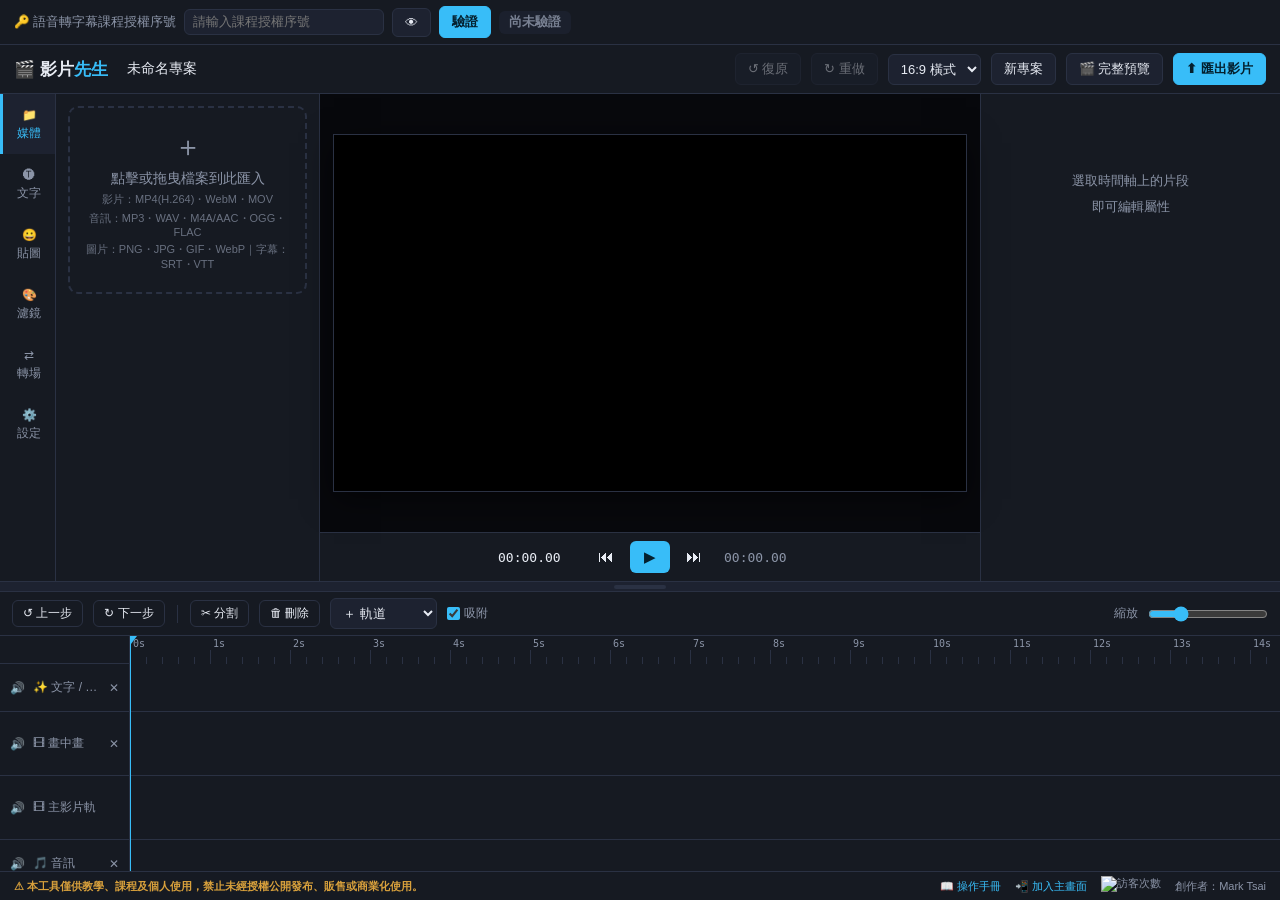
==== commit 153105bf: "Add Zoom In/Zoom Out motion effect to filter panel; drop zoom transitions clip.zoomFx (none/in/out +" ====
--- a/mrvideo_s/index.html
+++ b/mrvideo_s/index.html
@@ -275,12 +275,12 @@
 <script src="https://cdn.jsdelivr.net/npm/lamejs@1.2.1/lame.min.js"></script>
 <script src="js/license-gate.js?v=2"></script>
 <script src="js/util.js?v=1"></script>
-<script src="js/state.js?v=3"></script>
+<script src="js/state.js?v=4"></script>
 <script src="js/db.js?v=1"></script>
 <script src="js/media.js?v=7"></script>
-<script src="js/preview.js?v=14"></script>
+<script src="js/preview.js?v=15"></script>
 <script src="js/timeline.js?v=7"></script>
-<script src="js/panels.js?v=11"></script>
+<script src="js/panels.js?v=12"></script>
 <script src="js/export.js?v=11"></script>
 <script src="js/main.js?v=4"></script>
 
